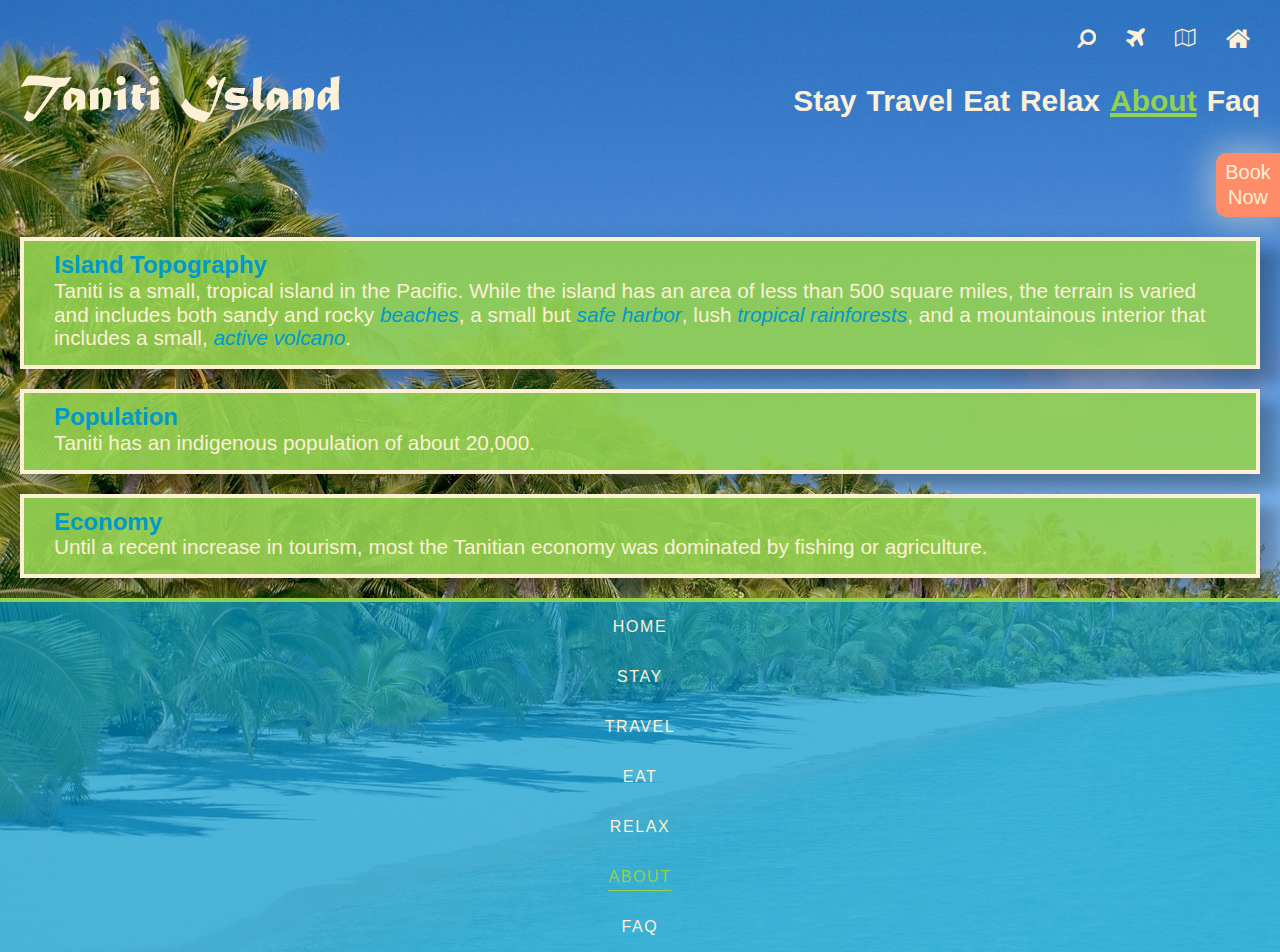
==== about.html @ 89eb2e02 ""initial" commit" ====
<!DOCTYPE html>
<html>
<head>
  <meta name="viewport" content="width=device-width, initial-scale=1.0">
  <link href="assets/css/main.css" type="text/css" rel="stylesheet">
  <link rel="stylesheet" href="https://cdnjs.cloudflare.com/ajax/libs/font-awesome/4.7.0/css/font-awesome.min.css">
  <script href="assets/scripts/search.js" rel="javascript"> 
    function openSearch() {
      document.getElementById("myOverlay").style.display = "block";
    }

    function closeSearch() {
      document.getElementById("myOverlay").style.display = "none";
    }
  </script>
  <script href="assets/scripts/booking.js" rel="javascript">
  	function openBooking() {
      document.getElementById("bookingOverlay").style.display = "block";
    }

    function closeBooking() {
      document.getElementById("bookingOverlay").style.display = "none";
    }
	</script>  
  
<style>
</style>
</head>

<body class="bg-image">
<div class="body-wrapper">
<div class="nav-main-wrapper">

<div class="nav-wrapper">
<ul class="tool-nav">
  
  <li class="home-tool ">
    <div>
	  <button class="search-icon" type="submit" onclick="openSearch()"><i title="Search Button Icon" class="fa fa-search" style="font-size:20px"></i>
	  </button>
	  <div id="myOverlay" class="overlay">
        <span class="closebtn" onclick="closeSearch()" title="Close Overlay">x</span>
        <div class="overlay-content">
          <form class="form-content" action="action_page.php">
            <input type="text" placeholder="Search.." name="search">
            <button type="submit"><i class="fa fa-search"></i></button>
          </form>
	    </div>
	  </div>
	</div>
  </li>

  <li class="plane-tool plane-icon">
    <div>
	  <a>
	    <i class="fa fa-plane" style="font-size:24px"></i>
	  </a>
	</div>
  </li>
  
  <li class="map-tool map-icon">
    <div>
	  <a>
	  <i class="fa fa-map-o" style="font-size:18px"></i>
	  </a>
	</div>
  </li>
  
  <li class="home-tool">
    <div>
	  <a class="home-icon" href="index.html">
	  <i class="fa fa-home" style="font-size:26px"></i>
	  </a>
	</div>
  </li>
  
</ul>


<header class="header-nav">
  <div class="header-container">
    <div class="logo-container">
	  <a href="index.html">
	    <img class ="img-active" src="assets/images/taniti-logo2.png" title="Taniti Island Logo">
	  </a>
	</div>
	<nav class="main-nav-items">
	  <div class="top-nav">
	      <a class="nav-item nav-hover" href="stay.html">Stay</a>
	      <a class="nav-item nav-hover" href="travel.html">Travel</a>
	      <a class="nav-item nav-hover" href="eat.html">Eat</a>
	      <a class="nav-item nav-hover" href="relax.html">Relax</a>
	      <a class="nav-item active" href="about.html">About</a>
	      <a class="nav-item nav-hover " href="faq.html">Faq</a>
	  </div>
	</nav>
  </div>
</header>
</div>

<div class="book-container">
  <button class="bookNowBtn" type="submit" onclick="openBooking()">
    Book Now
  </button>
  
  <div id="bookingOverlay" class="bookingOverlay">
    <span class="closebtn" onclick="closeBooking()" title="Close Overlay">x</span>
      <div class="bookingOverlay-content">

  <form id="booking-form">
    <h2>Taniti Lodging Form</h2>
	
    <label for="name">Name:</label>
    <input type="text" id="name" name="name" required>
	
    <label for="email">Email:</label>
    <input type="email" id="email" name="email" required>
	  <label for="email">Confirm Email:</label>
      <input type="email" id="email" name="email" required>

    <label for="phone">Phone Number:</label>
    <input type="tel" id="phone" name="phone" required>
	  <label for="phone">Confirm Phone Number:</label>
      <input type="tel" id="phone" name="phone" required>
	  
    <label for="guests">Number of Guests:</label>
    <input type="number" id="guests" name="guests" min="1" required>

    <label for="room-type">Lodging Type:</label>
    <select id="room-type" name="lodging-type" required>
      <option value="" selected>Select Your Lodging</option>
      <option value="resort">Four-Star Resort</option>
      <option value="hostel">Hostel</option>
      <option value="hotel">Hotel</option>
	  <option value="b-n-b">Bread & Breakfast</option>
    </select>

	 <label for="arrival-date">Arrival Date:</label>
    <input type="date" id="arrival-date" name="arrival-date" required>

    <label for="departure-date">Departure Date:</label>
    <input type="date" id="departure-date" name="departure-date" required>

    <button type="submit">Book Now</button>
  </form>
  
  </div>
  </div>
</div>

<div class="article-wrapper">
  <main class="main-content">
    <div class="article-container">
	  <article class="article-items" >
        <div class="card card-big-about2">
	      <h2 class="h2-item">Island Topography</h2>
		    <p class="card-item">Taniti is a small, tropical island in the Pacific. While the island has an area of less than 500 square miles, the terrain is varied and includes both sandy and rocky 
			<a class="highlight">beaches</a>,
			a small but 
			<a class="highlight">safe harbor</a>,
			lush 
			<a class="highlight">tropical rainforests</a>, and a mountainous interior that includes a small, 
			<a class="highlight">active volcano</a>.
			</p>
        </div>
	  </article>
	  <article class="article-items">
        <div class="card card-big-about2">
          <h2 class="h2-item">Population</h2>
		    <p class="card-item" >Taniti has an indigenous population of about 20,000.
		  </p>
        </div>
	  </article>
	  <article class="article-items">
        <div class="card card-big-about2">
          <h2 class="h2-item">Economy</h2>
		    <p class="card-item" >Until a recent increase in tourism, most the Tanitian economy was dominated by fishing or agriculture.
		  </p>
        </div>
	  </article>
    </div>
  </main>
</div>

<footer id="footer-nav">
  <div class="footer-container">
    <div class="footer-items center-text">
	  <div class="footer-item" >
	    <a class="footer-span" href="index.html">
		  Home
		</a>
	  </div>
      <div class="footer-item">
	    <a class="footer-span" href="stay.html">
		  Stay
		</a>
	  </div>
      <div class="footer-item">
	    <a class="footer-span " href="travel.html">
		  Travel
		</a>
	  </div>
      <div class="footer-item">
	  	<a class="footer-span " href="eat.html">
		  Eat
		</a>
	  </div>
      <div class="footer-item">
	    <a class="footer-span " href="relax.html">
		  Relax
		</a>
	  </div>
      <div class="footer-item">
	    <a class="footer-span active" href="about.html">
		  About
		</a>
	  </div>
      <div class="footer-item">
	    <a class="footer-span" href="faq.html">
		  Faq
		</a>
	  </div>
    </div>
  </div>
</footer>

</body>
</html>
---- assets/css/main.css ----
gold 
rgba(252,240,214,100)

green
rgba(146,208,80,100)

blue
rgba(0, 153, 204, 100%)

* {
  box-sizing: border-box;
}

html {
  box-sizing: border-box;
  font-size: 100%;
  scroll-behavior: smooth;
  line-height: 1.15;
  font-family: Lucida Sans, sans-serif;
  height: 100%;
}

body {
  height: 100%;
  font-weight: 500;
  margin: 0;
  padding: 0;
  display: flex;
  flex-direction: column;
  background-color: rgba(146,208,80,100%);
}

main {
  margin: 0 auto 0;
}

.bg-image {
  background-repeat: no-repeat, repeat;
  background-image: url("../../assets/images/beach.jpg"), url("../../assets/images/waves.jpg");
  background-color: rgba(146,208,80,100%);
}

.book-container {
  display: flex;
  position: relative;
  justify-content: right;
}

.book-icon {
  display: flex;
  position: relative;
  width: 64px;
  height: 40px;
  background-color: rgba(255,140,105,100%);
  color: rgba(252,240,214,100);
  border-top-left-radius: 6px;
  border-bottom-left-radius: 6px;
  text-align: center;
  box-shadow: 0 0 35px 6px rgba(252,240,214,80%);
  font-size: 22px;
  margin-top: 30px;
  padding: 10px 0px 10px 0;
  text-decoration: none;
  line-height: 20px;
}

.bookNowBtn {
  background: rgba(255,140,105,100%);
  color: rgba(252,240,214,100%);
  border: none;
  padding: 5px 5px 5px 5px;
  font-size: 20px;
  cursor: pointer;
  line-height: 25px;
  width: 64px;
  height: 64px;
  box-shadow: 0 0 35px 6px rgba(252,240,214,50%);
  border-top-left-radius: 10px;
  border-bottom-left-radius: 10px;
}

.bookNowBtn:hover {
  background: rgba(146,208,80,100%);
  transition: background .333s ease;
  transition: .4s cubic-bezier(.62,0,.2,1);
}



.highlight {
  color: rgba(0, 153, 204, 100%);
  font-style: italic;
  cursor: pointer;
}

.tool-nav {
  list-style: none;
  display: flex;
  position: relative;
  justify-content: right;
  flex-direction: row;

}

.search-tool, .home-tool, .map-tool, .plane-tool {
  display: flex;
  position: relative;
  flex-direction: row;
  justify-content: right;
  padding-top: 10px;
  padding-right: 10px;
}

.search-icon, .home-icon, .map-icon, .plane-icon {
  font-size: 20px;
  color: rgba(252,240,214,100%);
  background: rgba(252,240,214,0);
  border-style: none;
  cursor: pointer;
  padding-left: 10px;
  padding-right: 20px;
}

.search-icon {
  -webkit-transform: scaleX(-1);
  transform: scaleX(-1);
}

.search-icon:hover, .home-icon:hover, .map-icon:hover, .plane-icon:hover {
  color: rgba(146,208,80,100%);
  transition: background .333s ease;
  transition: .4s cubic-bezier(.62,0,.2,1);
}

.home-icon.active {
  color: rgba(146,208,80,100%);
}

.header-container {
  display: flex;
  justify-content: space-between;
  align-items: center;
  padding: 0 20px 20px 20px;
}

.logo-container {
  width: 300px;
  height: 100%;
}

.top-nav {
  position: relative;
  line-height: 64px;
  align-items: right;
  text-align: right;
}

.nav-item {
  text-decoration-line: none;
  font-size: 30px;
  color: rgba(252,240,214,100%);
  font-weight: bold;
  position: relative;
  flex-direction: row;
}

.nav-item:hover {
  color: rgba(146,208,80,100%);
  transition: background .333s ease;
  transition: .4s cubic-bezier(.62,0,.2,1);
}

.nav-item.active {
  color: rgba(146,208,80,100%);
  text-decoration: underline;
  text-underline-offset: 2px;
  text-decoration-thickness: 4px;
}

.nav-hover:after {
  background: none repeat scroll 0 0 transparent;
  bottom: 0;
  content: "";
  display: block;
  height: 4px;
  left: 50%;
  position: absolute;
  background: rgba(146,208,80,100%);
  transition: width 0.4s ease 0s, left 0.3s ease 0s;
  width: 0;
}

.nav-hover:hover:after {
  width: 100%; 
  left: 0; 
}

.no-line {
  text-decoration-line: none;
  color: rgba(0, 153, 204, 100%);
}

.main-content {
  overflow: hidden;
}

.article-container {

 }

.h2-item {
  margin: 0px 0 0px 30px;
  padding-top: 10px;
  color: rgba(0, 153, 204, 100%);
}

div.card {
  /* height: 135px; */
  height: fit-content;
  background-color: rgba(146,208,80,90%);
  color: rgba(252,240,214,100%);
  box-shadow: 20px 14px 12px 0 rgba(0, 0, 0, 0.2), 0 6px 20px 0 rgba(0, 0, 0, 0.19);
  border: 4px solid rgba(252,240,214,100%);
  margin: 20px 20px 20px 20px;
}

p.card-item {
  margin: 0px 30px 15px 30px;
  font-size: 1.3rem;
  overflow: hidden;
}



/********************/
/** SEARCH OVERLAY **/
.overlay {
  height: 100%;
  width: 100%;
  display: none;
  position: fixed;
  z-index: 1;
  top: 0;
  left: 0;
  background-color: rgb(0,0,0);
  background-color: rgba(0,0,0, 0.9);
}

.overlay-content {
  position: relative;
  /* float: right; */
  top: 20%;
  width: 90%;
  text-align: center;
  margin-top: 30px;
  margin: auto;
}

.form-content {
  box-sizing: border-box;
}

.overlay .closebtn {
  position: absolute;
  top: 5px;
  right: 25px;
  font-size: 60px;
  cursor: pointer;
  color: rgba(255,140,105,100%);
}

.overlay .closebtn:hover {
  color: rgba(252,240,214,70%);
  transition: background .333s ease;
  transition: .4s cubic-bezier(.62,0,.2,1);
}

.overlay input[type=text] {
  padding: 15px;
  font-size: 17px;
  border: none;
  float: left;
  width: 80%;
  background: rgba(248,248,248,100%);
}

.overlay input[type=text]:hover {
  background: #f1f1f1;
}

.overlay button {
  float: right;
  width: 10%;
  padding-bottom: 15px;
  padding-right: 35px;
  background: none;
  font-size: 36px;
  border: none;
  color: rgba(255,140,105,100%);
  cursor: pointer;
  -webkit-transform: scaleX(-1);
  transform: scaleX(-1);
}

.overlay button:hover {
  color: rgba(146,208,80,100%);
  transition: background .333s ease;
  transition: .4s cubic-bezier(.62,0,.2,1);
}


/*********************/
/** BOOKING OVERLAY **/
.bookingOverlay {
  height: 100%;
  width: 100%;
  display: none;
  position: fixed;
  z-index: 1;
  top: 0;
  left: 0;
  background-color: rgb(0,0,0);
  background-color: rgba(0,0,0, 0.9);
}

.bookingOverlay-content {
  display: flex;
  position: relative;
  top: 8%;
  width: 100%;
  text-align: center;
  margin-top: 10px;
  margin: auto;
}

.bookingOverlay .closebtn {
  position: absolute;
  top: 0;
  right: 20px;
  font-size: 60px;
  cursor: pointer;
  color: rgba(255,140,105,100%);
}

.bookingOverlay .closebtn:hover {
  color: rgba(252,240,214,70%);
  transition: background .333s ease;
  transition: .4s cubic-bezier(.62,0,.2,1);
}

/************************/
/** BOOKING FORM STYLE **/
#booking-form {
  display: flex;
  position: relative;
  flex-direction: column;
  width: 500px;
  margin: auto;
  padding: 0 20px 20px 20px;
  border: 4px solid rgba(252,240,214,100%);
  font-family: Lucida Sans, sans-serif;
  background-color: rgba(146,208,80,90%);
}

#booking-form h2 {
  text-align: center;
  margin-bottom: 20px;
  color: rgba(0, 153, 204, 100%);
  letter-spacing: .05rem;
  word-spacing: .5rem;
  font-size: 24px;
}

#booking-form label {
  display: block;
  margin-bottom: 5px;
  font-weight: bold;
}

#booking-form input[type="date"],
#booking-form input[type="number"],
#booking-form input[type="text"],
#booking-form input[type="email"],
#booking-form input[type="tel"],
#booking-form textarea {
  width: 100%;
  padding: 10px;
  margin-bottom: 15px;
  border: 1px solid #ccc;
  border-radius: 3px;
  box-sizing: border-box;
}

#booking-form select {
  width: 100%;
  padding: 10px;
  margin-bottom: 15px;
  border: 1px solid #ccc;
  border-radius: 3px;
  box-sizing: border-box;
  appearance: none;
}

#booking-form button {
  background-color: rgba(255,140,105,100%);
  color: rgba(252,240,214,100%);
  padding: 12px 20px;
  border: none;
  border-radius: 10px;
  cursor: pointer;
  font-size: 16px;
  width: 40%;
  font-weight: bold;
  letter-spacing: .05rem;
  word-spacing: .5rem;
  box-shadow: 10px 12px 22px -6px #003B6D;
  background-image: linear-gradient(340deg, rgba(0,0,0,0), RGBA(189, 189, 189, .31));
}

#booking-form button:active {
  box-shadow: 2px 2px 5px #003B6D;
}

/* #booking-form button:hover { */
  /* background-color: rgba(146,208,80,100%); */
  /* transition: background .333s ease; */
  /* transition: .4s cubic-bezier(.62,0,.2,1); */
/* } */



/************/
/** FOOTER **/
.footer-container {
  width: 100%;
  background-color:  rgba(0, 153, 204, 70%);
  color: rgba(252,240,214,100%);
  border-top: 4px solid rgb(146,208,80);
  overflow: hidden;
}

.footer-items {
  display: flex;
  justify-content: center;
  align-items: center;
  flex-direction: column;
  line-height: 50px;
  list-style: none;
  letter-spacing: .1rem;
  margin-bottom: 0;
  text-align: center;
}

.footer-item {
  font-size: 1rem;
  text-transform: uppercase;
}

.footer-span {
  color: rgba(252,240,214,100%);
  text-decoration-line: none;
}

.center-text {
  display: flex;
  margin: 0;
  padding: 0;
  position: relative;
  text-align: center;
  align-items: center;
  justify-content: center;
}

.footer-span.active {
  text-decoration: underline;
  text-underline-offset: 8px;
  color: rgba(146,208,80,100%);
}


@media only screen and (min-width: 840px) {
  /* For tablets: */
  .top-nav {
    height: 64px;
	width: 100%;
	display: flex;
	align-items: center;
	gap: 10px;
	
  }
  
  .nav-list {
	position: relative;
	width: 100%;
	list-style: none;
	margin: 0;
  }
  
  .nav-item {
	display: flex;
	margin: 0;
	padding: 0;
	justify-content: center;
  }
  
}

@media only screen and (min-width: 1400px) {
  /* For desktop: */

  .book-icon {
	box-shadow: 0 0 35px 6px rgba(252,240,214,40%);
  }
  
  .overlay button {
	float: left;
	right: 30%;
  }
  
  .overlay .closebtn {
    right: 15.333%;
  }
  
  .bookingOverlay .closebtn {
    position: absolute;
    top: 0;
    right: 36%;
    font-size: 60px;
    cursor: pointer;
    color: rgba(255,140,105,100%);
  }
  
  .header-nav {
}
  
  .top-nav {
    height: 64px;
	width: 100%;
	display: flex;
	align-items: center;
	gap: 50px;
  }

  .nav-list {
	position: relative;
	width: 100%;
	list-style: none;
	margin: 0;
  }
  
  .nav-item {
	display: flex;
	margin: 0;
	padding: 0;
	justify-content: center;
  }

  .nav-item.active {
  color: rgba(146,208,80,100%);
  text-decoration: underline;
  text-underline-offset: 18px;
  text-decoration-thickness: 4px;
}
  
  .article-container {
	display: flex;
	justify-content: center;
	text-align: center;
	margin-top: 50px;
 }

  .card.card-big-about {
	height: 325px;
  }
  
  .card.card-big-about2 {
	height: 350px;
  }
  
  .card.card-big-relax {
	height: 395px;
  }
 
 .card.card-big-travel {
  height: 300px;
}
  div.card {
	padding: 0 20px 0 20px;
	height: 235px;
	position: relative;
	width: 200px;
  }
  
  .h2-item {
	display: flex;
	justify-content: center;
	align-items: center;
	padding-top: 25px;
    color: rgba(0, 153, 204, 100%);
	margin: auto;
  }
  
  p.card-item {
	margin: 25px 0px 0px 0px;
  }
  
  .footer-container {
	text-align: center;
	height: fit-content;
	width: 100%;
	position: absolute;
	bottom: 0;
	overflow: hidden;
  }
  
  .footer-items {
	display: flex;
	text-align: center;
	flex-direction: row;
    letter-spacing: .3rem;
    line-height: 50px;
	gap: 50px;
	
  }
  
  .footer-item {
    font-size: 1rem;
  }
  
}
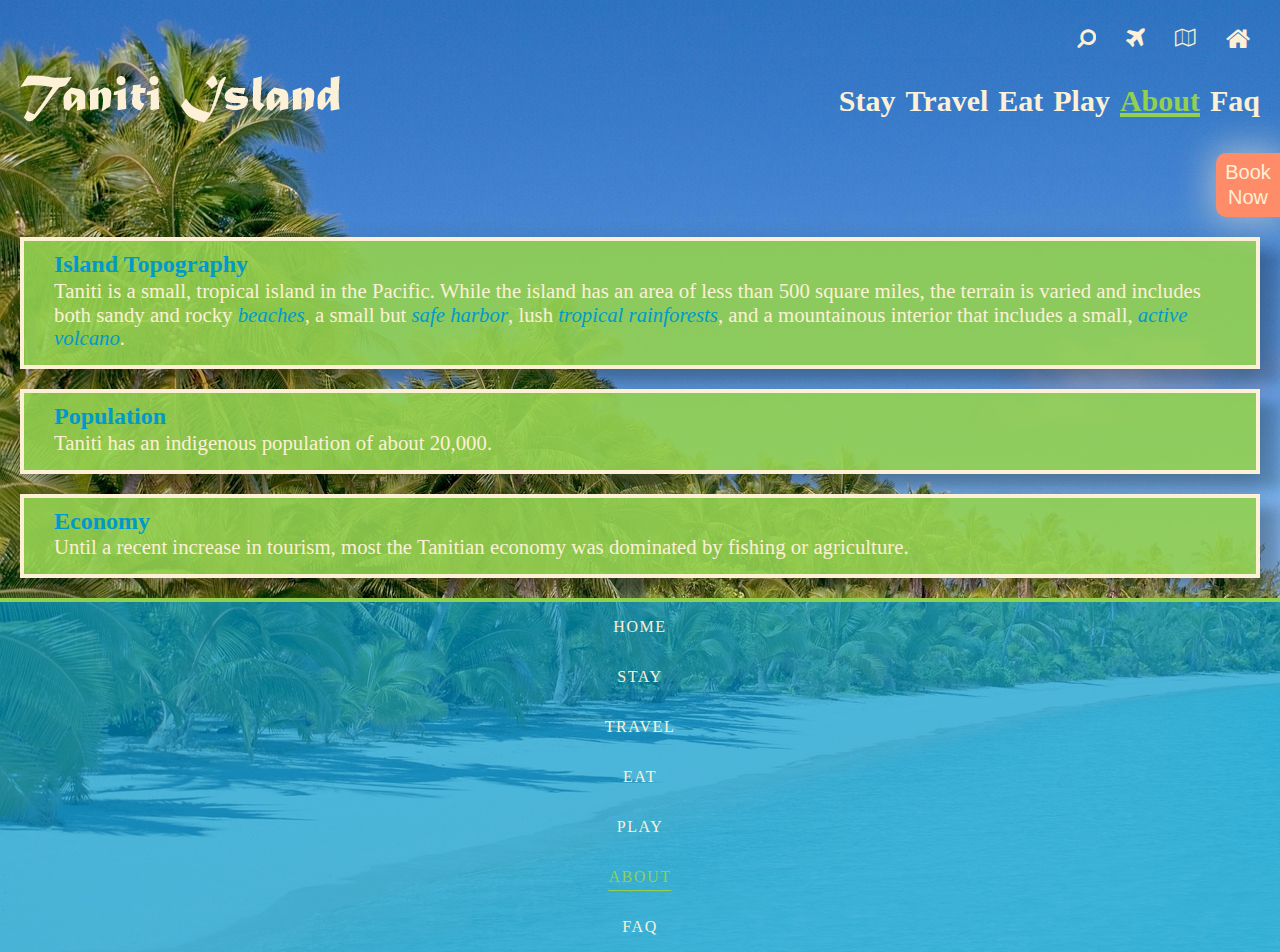
==== commit da183d7f: "Renames "Relax" navigation items to "Play"" ====
--- a/about.html
+++ b/about.html
@@ -89,7 +89,7 @@
 	      <a class="nav-item nav-hover" href="stay.html">Stay</a>
 	      <a class="nav-item nav-hover" href="travel.html">Travel</a>
 	      <a class="nav-item nav-hover" href="eat.html">Eat</a>
-	      <a class="nav-item nav-hover" href="relax.html">Relax</a>
+	      <a class="nav-item nav-hover" href="play.html">Play</a>
 	      <a class="nav-item active" href="about.html">About</a>
 	      <a class="nav-item nav-hover " href="faq.html">Faq</a>
 	  </div>
@@ -206,8 +206,8 @@
 		</a>
 	  </div>
       <div class="footer-item">
-	    <a class="footer-span " href="relax.html">
-		  Relax
+	    <a class="footer-span " href="play.html">
+		  Play
 		</a>
 	  </div>
       <div class="footer-item">
--- a/assets/css/main.css
+++ b/assets/css/main.css
@@ -16,7 +16,7 @@
   font-size: 100%;
   scroll-behavior: smooth;
   line-height: 1.15;
-  font-family: Lucida Sans, sans-serif;
+  font-family: Bungee Spice;
   height: 100%;
 }
 
@@ -149,10 +149,13 @@
 }
 
 .top-nav {
+  flex-direction: column;
+  display: flex;
   position: relative;
   line-height: 64px;
-  align-items: right;
+  align-items: end;
   text-align: right;
+
 }
 
 .nav-item {
@@ -161,7 +164,7 @@
   color: rgba(252,240,214,100%);
   font-weight: bold;
   position: relative;
-  flex-direction: row;
+  width: fit-content;
 }
 
 .nav-item:hover {
@@ -484,6 +487,7 @@
     height: 64px;
 	width: 100%;
 	display: flex;
+	flex-direction: row;
 	align-items: center;
 	gap: 10px;
 	
@@ -534,9 +538,11 @@
 }
   
   .top-nav {
-    height: 64px;
+        height: 64px;
 	width: 100%;
 	display: flex;
+	position: relative;
+	flex-direction: row;
 	align-items: center;
 	gap: 50px;
   }
@@ -627,4 +633,4 @@
     font-size: 1rem;
   }
   
-}+}
